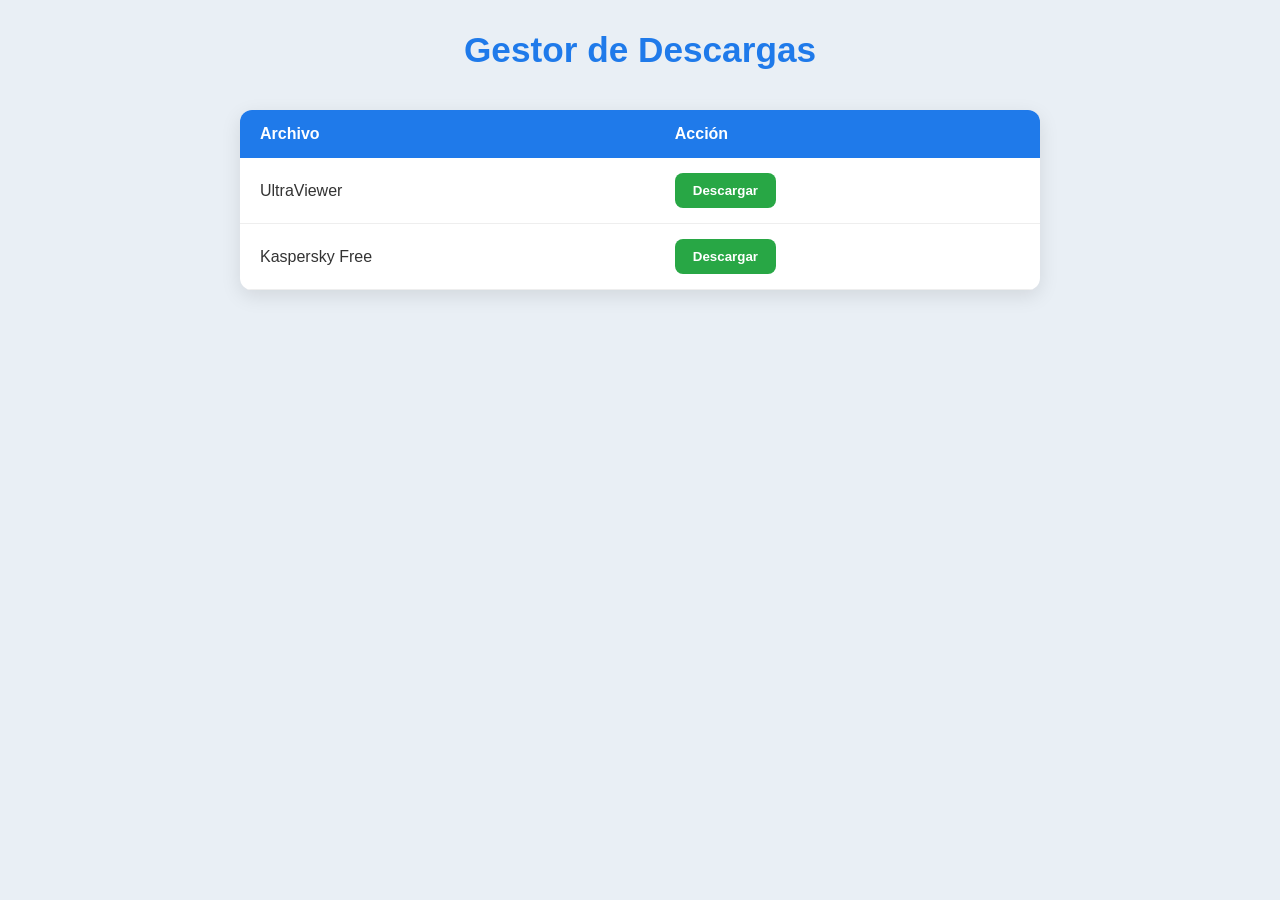
==== index.html @ 1651826d "Add files via upload" ====
<!DOCTYPE html>
<html lang="es">
<head>
<meta charset="UTF-8">
<meta name="viewport" content="width=device-width, initial-scale=1.0">
<title>Descargar programas</title>
<link rel="stylesheet" href="styles.css">
</head>
<body>

<h1>Gestor de Descargas</h1>

<div class="table-container">
  <table>
    <thead>
      <tr>
        <th>Archivo</th>
        <th>Acción</th>
      </tr>
    </thead>
    <tbody>
      <tr>
        <td>UltraViewer</td>
        <td><a href="downloads/UltraViewer_setup_6.6.124_en.exe" download><button class="btn">Descargar</button></a></td>
      </tr>
      <tr>
        <td>Kaspersky Free</td>
        <td><a href="downloads/kaspersky-free-21-21-7-384.exe" download><button class="btn">Descargar</button></a></td>
      </tr>
      <!-- Agrega más archivos duplicando la fila -->
    </tbody>
  </table>
</div>

</body>
</html>
---- styles.css ----
/* Reset y tipografía */
* { box-sizing: border-box; margin: 0; padding: 0; }
body { font-family: 'Segoe UI', Tahoma, Geneva, Verdana, sans-serif; background: #e9eff5; color: #333; padding: 30px; }

/* Encabezado */
h1 {
  text-align: center;
  margin-bottom: 40px;
  color: #1f7aea;
  font-size: 2.2em;
}

/* Contenedor de la tabla */
.table-container {
  max-width: 800px;
  margin: 0 auto;
  background: #fff;
  border-radius: 12px;
  overflow: hidden;
  box-shadow: 0 6px 20px rgba(0,0,0,0.1);
}

/* Tabla */
table {
  width: 100%;
  border-collapse: collapse;
}
th, td {
  padding: 15px 20px;
  text-align: left;
}
th {
  background: #1f7aea;
  color: #fff;
  font-weight: 600;
}
tbody tr {
  border-bottom: 1px solid #eee;
  transition: background 0.3s;
}
tbody tr:hover {
  background: #f0f6ff;
}

/* Botón */
.btn {
  padding: 10px 18px;
  border: none;
  border-radius: 8px;
  background: #28a745;
  color: white;
  font-weight: bold;
  cursor: pointer;
  transition: background 0.3s, transform 0.2s;
}
.btn:hover {
  background: #218838;
  transform: scale(1.05);
}

/* Responsive */
@media (max-width: 600px) {
  th, td { padding: 12px; }
  h1 { font-size: 1.8em; }
}
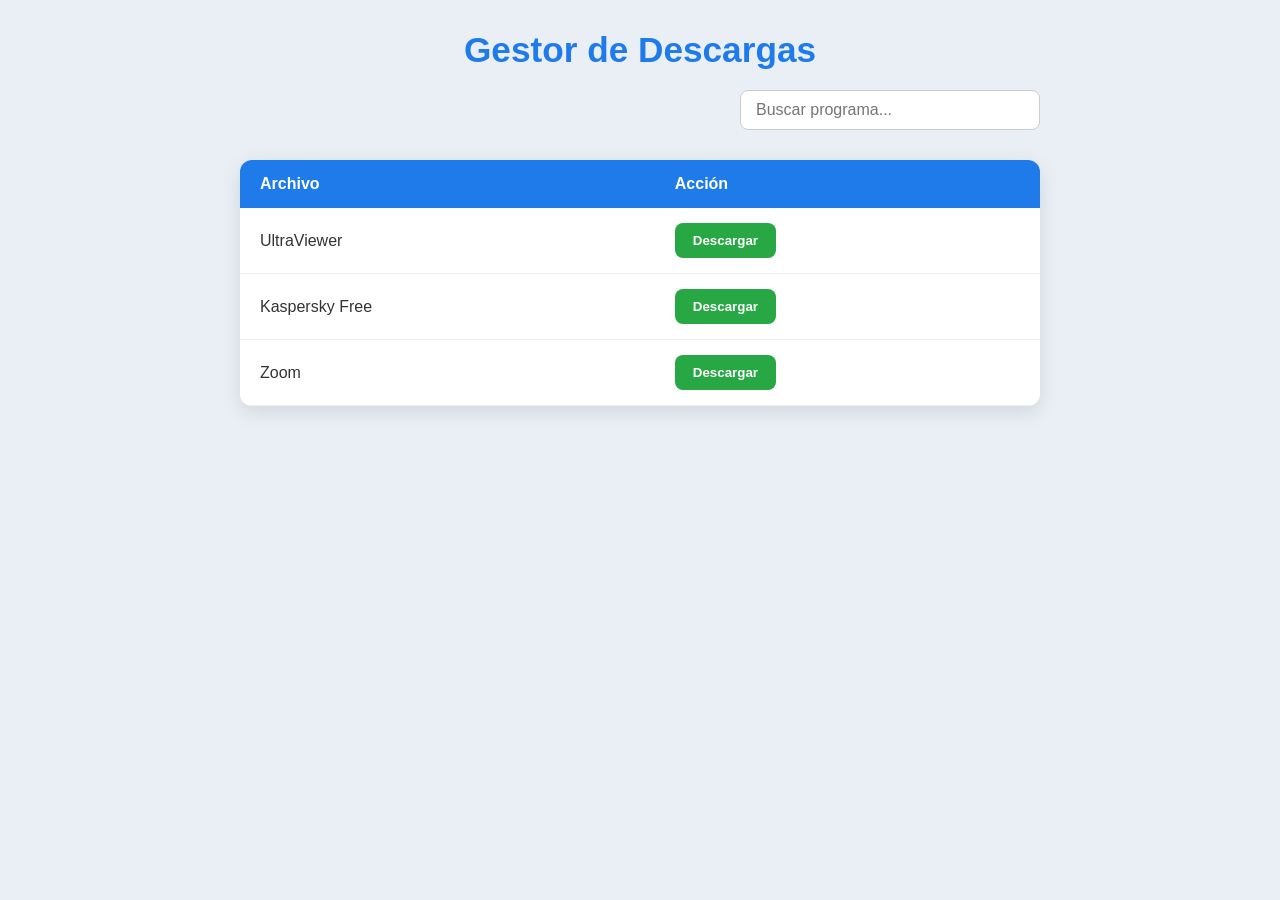
==== commit b24dbc07: "buscador" ====
--- a/index.html
+++ b/index.html
@@ -10,8 +10,12 @@
 
 <h1>Gestor de Descargas</h1>
 
+<div class="search-container">
+  <input type="text" id="search" placeholder="Buscar programa...">
+</div>
+
 <div class="table-container">
-  <table>
+  <table id="programsTable">
     <thead>
       <tr>
         <th>Archivo</th>
@@ -27,10 +31,33 @@
         <td>Kaspersky Free</td>
         <td><a href="downloads/kaspersky-free-21-21-7-384.exe" download><button class="btn">Descargar</button></a></td>
       </tr>
+      <tr>
+        <td>Zoom</td>
+        <td><a href="downloads/zoom_amd64.deb" download><button class="btn">Descargar</button></a></td>
+      </tr>
       <!-- Agrega más archivos duplicando la fila -->
     </tbody>
   </table>
 </div>
 
+<script>
+  const searchInput = document.getElementById('search');
+  const table = document.getElementById('programsTable').getElementsByTagName('tbody')[0];
+
+  searchInput.addEventListener('keyup', function() {
+    const filter = this.value.toLowerCase();
+    const rows = table.getElementsByTagName('tr');
+
+    Array.from(rows).forEach(row => {
+      const cell = row.getElementsByTagName('td')[0];
+      if (cell.textContent.toLowerCase().includes(filter)) {
+        row.style.display = '';
+      } else {
+        row.style.display = 'none';
+      }
+    });
+  });
+</script>
+
 </body>
 </html>
--- a/styles.css
+++ b/styles.css
@@ -5,9 +5,30 @@
 /* Encabezado */
 h1 {
   text-align: center;
-  margin-bottom: 40px;
+  margin-bottom: 20px;
   color: #1f7aea;
   font-size: 2.2em;
+}
+
+/* Buscador */
+.search-container {
+  max-width: 800px;
+  margin: 0 auto 30px auto;
+  text-align: right;
+}
+#search {
+  width: 100%;
+  max-width: 300px;
+  padding: 10px 15px;
+  border-radius: 8px;
+  border: 1px solid #ccc;
+  font-size: 1em;
+  transition: border 0.3s, box-shadow 0.3s;
+}
+#search:focus {
+  outline: none;
+  border-color: #1f7aea;
+  box-shadow: 0 0 5px rgba(31,122,234,0.5);
 }
 
 /* Contenedor de la tabla */
@@ -62,4 +83,5 @@
 @media (max-width: 600px) {
   th, td { padding: 12px; }
   h1 { font-size: 1.8em; }
+  #search { max-width: 100%; }
 }
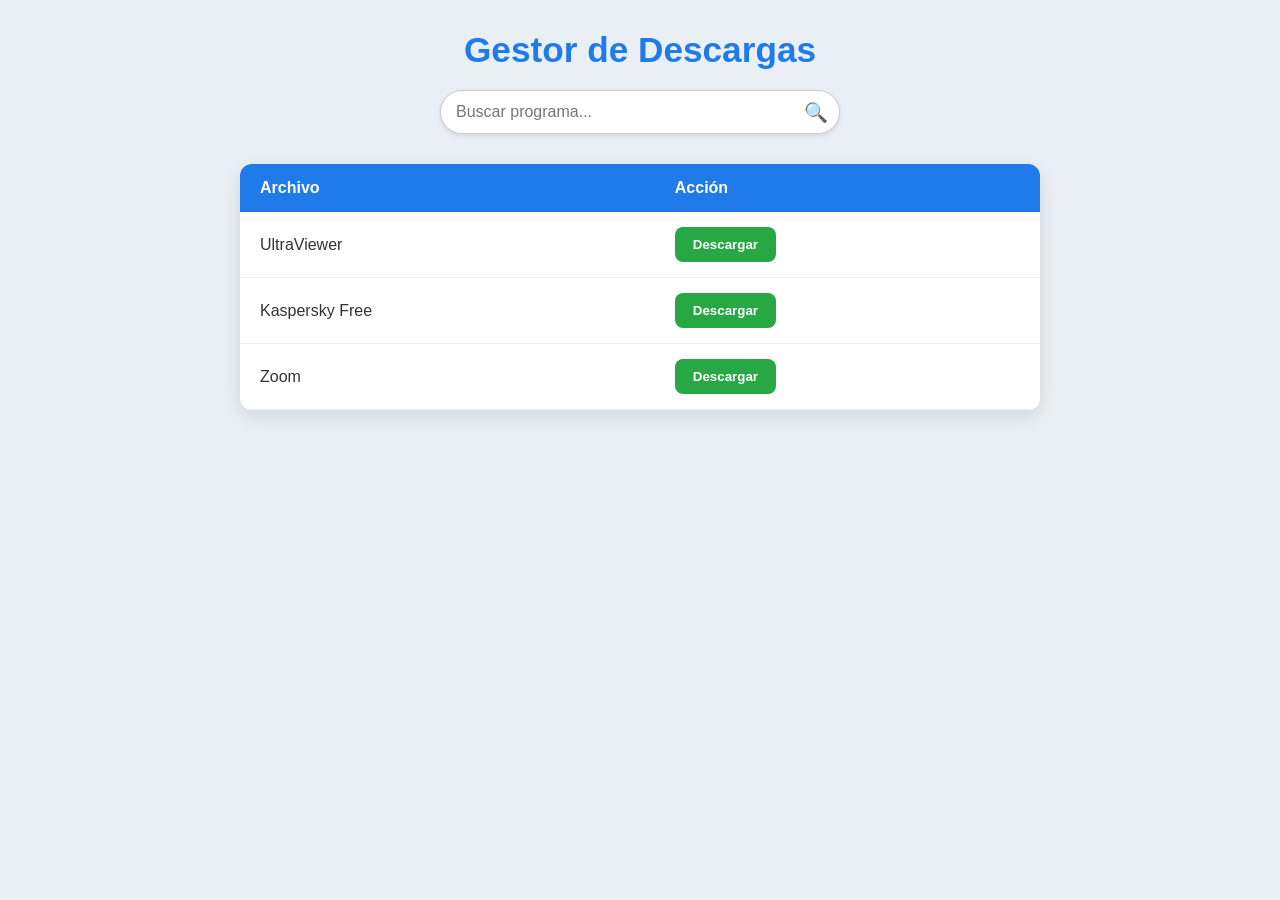
==== commit d3794276: "diseño buscador" ====
--- a/index.html
+++ b/index.html
@@ -11,7 +11,10 @@
 <h1>Gestor de Descargas</h1>
 
 <div class="search-container">
-  <input type="text" id="search" placeholder="Buscar programa...">
+  <div class="search-box">
+    <input type="text" id="search" placeholder="Buscar programa...">
+    <span class="search-icon">🔍</span>
+  </div>
 </div>
 
 <div class="table-container">
--- a/styles.css
+++ b/styles.css
@@ -14,21 +14,40 @@
 .search-container {
   max-width: 800px;
   margin: 0 auto 30px auto;
-  text-align: right;
+  text-align: center;
+}
+.search-box {
+  position: relative;
+  display: inline-block;
+  width: 100%;
+  max-width: 400px;
 }
 #search {
   width: 100%;
-  max-width: 300px;
-  padding: 10px 15px;
-  border-radius: 8px;
+  padding: 12px 40px 12px 15px; /* espacio para el ícono */
+  border-radius: 25px;
   border: 1px solid #ccc;
   font-size: 1em;
-  transition: border 0.3s, box-shadow 0.3s;
+  transition: all 0.3s;
+  box-shadow: 0 2px 5px rgba(0,0,0,0.1);
 }
 #search:focus {
   outline: none;
   border-color: #1f7aea;
-  box-shadow: 0 0 5px rgba(31,122,234,0.5);
+  box-shadow: 0 4px 10px rgba(31,122,234,0.3);
+}
+.search-icon {
+  position: absolute;
+  right: 12px;
+  top: 50%;
+  transform: translateY(-50%);
+  font-size: 1.2em;
+  color: #888;
+  pointer-events: none; /* para que no bloquee escribir */
+  transition: color 0.3s;
+}
+#search:focus + .search-icon {
+  color: #1f7aea;
 }
 
 /* Contenedor de la tabla */
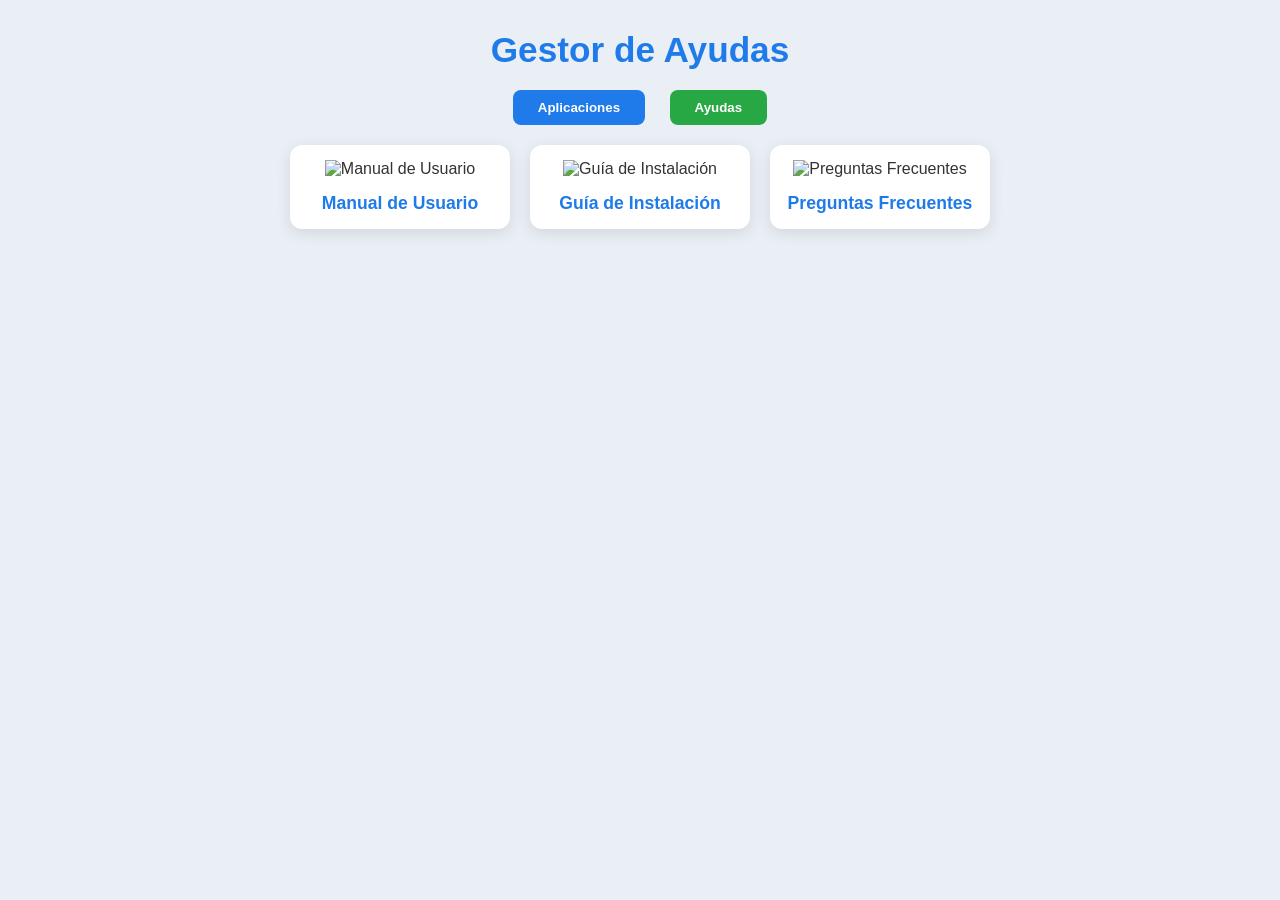
==== commit 3856463d: "otros" ====
--- a/index.html
+++ b/index.html
@@ -3,63 +3,40 @@
 <head>
 <meta charset="UTF-8">
 <meta name="viewport" content="width=device-width, initial-scale=1.0">
-<title>Descargar programas</title>
+<title>Ayudas</title>
 <link rel="stylesheet" href="styles.css">
 </head>
 <body>
 
-<h1>Gestor de Descargas</h1>
+<h1>Gestor de Ayudas</h1>
 
-<div class="search-container">
-  <div class="search-box">
-    <input type="text" id="search" placeholder="Buscar programa...">
-    <span class="search-icon">🔍</span>
-  </div>
+<!-- Botones de navegación -->
+<div class="nav-buttons">
+  <a href="aplicaciones.html"><button class="nav-btn">Aplicaciones</button></a>
+  <a href="index.html"><button class="nav-btn active">Ayudas</button></a>
 </div>
 
-<div class="table-container">
-  <table id="programsTable">
-    <thead>
-      <tr>
-        <th>Archivo</th>
-        <th>Acción</th>
-      </tr>
-    </thead>
-    <tbody>
-      <tr>
-        <td>UltraViewer</td>
-        <td><a href="downloads/UltraViewer_setup_6.6.124_en.exe" download><button class="btn">Descargar</button></a></td>
-      </tr>
-      <tr>
-        <td>Kaspersky Free</td>
-        <td><a href="downloads/kaspersky-free-21-21-7-384.exe" download><button class="btn">Descargar</button></a></td>
-      </tr>
-      <tr>
-        <td>Zoom</td>
-        <td><a href="downloads/zoom_amd64.deb" download><button class="btn">Descargar</button></a></td>
-      </tr>
-      <!-- Agrega más archivos duplicando la fila -->
-    </tbody>
-  </table>
+<!-- Contenedor de cards -->
+<div class="cards-container">
+  <div class="card" onclick="showCard('Manual de Usuario')">
+    <img src="images/manual.png" alt="Manual de Usuario">
+    <h3>Manual de Usuario</h3>
+  </div>
+  <div class="card" onclick="showCard('Guía de Instalación')">
+    <img src="images/guia.png" alt="Guía de Instalación">
+    <h3>Guía de Instalación</h3>
+  </div>
+  <div class="card" onclick="showCard('Preguntas Frecuentes')">
+    <img src="images/faqs.png" alt="Preguntas Frecuentes">
+    <h3>Preguntas Frecuentes</h3>
+  </div>
+  <!-- Más cards aquí -->
 </div>
 
 <script>
-  const searchInput = document.getElementById('search');
-  const table = document.getElementById('programsTable').getElementsByTagName('tbody')[0];
-
-  searchInput.addEventListener('keyup', function() {
-    const filter = this.value.toLowerCase();
-    const rows = table.getElementsByTagName('tr');
-
-    Array.from(rows).forEach(row => {
-      const cell = row.getElementsByTagName('td')[0];
-      if (cell.textContent.toLowerCase().includes(filter)) {
-        row.style.display = '';
-      } else {
-        row.style.display = 'none';
-      }
-    });
-  });
+function showCard(title) {
+  alert("Has abierto la ayuda: " + title);
+}
 </script>
 
 </body>
--- a/styles.css
+++ b/styles.css
@@ -8,6 +8,30 @@
   margin-bottom: 20px;
   color: #1f7aea;
   font-size: 2.2em;
+}
+
+/* Botones de navegación */
+.nav-buttons {
+  text-align: center;
+  margin-bottom: 20px;
+}
+.nav-btn {
+  padding: 10px 25px;
+  margin: 0 10px;
+  border: none;
+  border-radius: 8px;
+  background: #1f7aea;
+  color: white;
+  font-weight: bold;
+  cursor: pointer;
+  transition: background 0.3s, transform 0.2s;
+}
+.nav-btn:hover {
+  background: #155cb0;
+  transform: scale(1.05);
+}
+.nav-btn.active {
+  background: #28a745;
 }
 
 /* Buscador */
@@ -24,7 +48,7 @@
 }
 #search {
   width: 100%;
-  padding: 12px 40px 12px 15px; /* espacio para el ícono */
+  padding: 12px 40px 12px 15px;
   border-radius: 25px;
   border: 1px solid #ccc;
   font-size: 1em;
@@ -43,14 +67,14 @@
   transform: translateY(-50%);
   font-size: 1.2em;
   color: #888;
-  pointer-events: none; /* para que no bloquee escribir */
+  pointer-events: none;
   transition: color 0.3s;
 }
 #search:focus + .search-icon {
   color: #1f7aea;
 }
 
-/* Contenedor de la tabla */
+/* Tabla (Aplicaciones) */
 .table-container {
   max-width: 800px;
   margin: 0 auto;
@@ -59,8 +83,6 @@
   overflow: hidden;
   box-shadow: 0 6px 20px rgba(0,0,0,0.1);
 }
-
-/* Tabla */
 table {
   width: 100%;
   border-collapse: collapse;
@@ -82,7 +104,7 @@
   background: #f0f6ff;
 }
 
-/* Botón */
+/* Botón de descarga */
 .btn {
   padding: 10px 18px;
   border: none;
@@ -98,9 +120,45 @@
   transform: scale(1.05);
 }
 
+/* Cards (Ayudas) */
+.cards-container {
+  display: flex;
+  flex-wrap: wrap;
+  justify-content: center;
+  gap: 20px;
+  max-width: 900px;
+  margin: 0 auto 40px auto;
+}
+.card {
+  background: #fff;
+  border-radius: 12px;
+  box-shadow: 0 4px 15px rgba(0,0,0,0.1);
+  width: 220px;
+  text-align: center;
+  cursor: pointer;
+  transition: transform 0.3s, box-shadow 0.3s;
+  padding: 15px;
+}
+.card:hover {
+  transform: translateY(-5px);
+  box-shadow: 0 8px 25px rgba(0,0,0,0.15);
+}
+.card img {
+  width: 100px;
+  height: 100px;
+  object-fit: contain;
+  margin-bottom: 15px;
+}
+.card h3 {
+  font-size: 1.1em;
+  color: #1f7aea;
+}
+
 /* Responsive */
 @media (max-width: 600px) {
   th, td { padding: 12px; }
   h1 { font-size: 1.8em; }
   #search { max-width: 100%; }
+  .nav-btn { margin: 5px; width: 45%; }
+  .card { width: 45%; margin-bottom: 15px; }
 }
